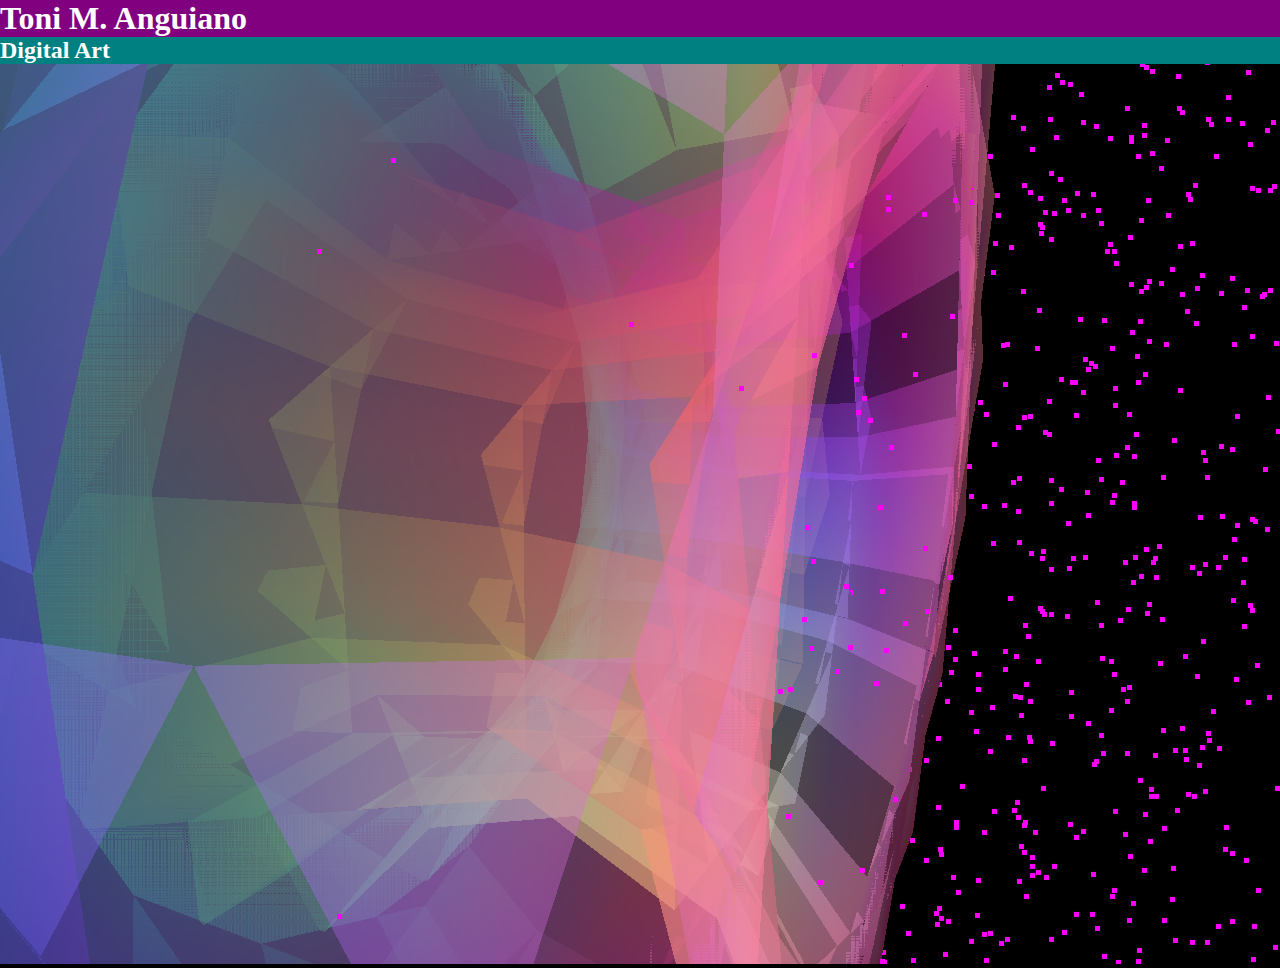
==== pagethree.html @ 2b879516 "update" ====
<!DOCTYPE html>
<html>
	<head>
	<title>Toni Anguiano  |  Portfolio</title>
		<meta charset="utf-8">
		<link rel="stylesheet" type="text/css" href="style.css">
	</head>
	<body>
		<h1 style="color:white;background-color:purple;">Toni M. Anguiano</h1>
		<h2 style="color:white;background-color:teal;">Digital Art</h2>


		<script src="three.min.js"></script>
		<script src="Detector.js"></script>
		<script>


			if ( ! Detector.webgl ) Detector.addGetWebGLMessage();

			var camera, scene, renderer;
			var geometry, material, mesh;

			function setup() {

				var W = window.innerWidth, H = window.innerHeight;
				renderer = new THREE.WebGLRenderer();
				renderer.setSize( W, H );
				document.body.appendChild( renderer.domElement );

				camera = new THREE.PerspectiveCamera( 50, W/H, 1, 10000 );
				camera.position.z = 500;

				scene = new THREE.Scene();


				// paste your code from the geometryGUI here
				geometry = new THREE.TorusGeometry(154.13, 72.17, 10, 17, 25.13);
                material = new THREE.MeshNormalMaterial({shading:
							  THREE.SmoothShading, side: THREE.DoubleSide, transparent: true,
							  opacity: 0.37});
                mesh = new THREE.Mesh(geometry, material);
                mesh.scale.x = mesh.scale.y = mesh.scale.z = 1.88;
                mesh.rotation.x = 5.73;
                mesh.rotation.y = 3.62;
                mesh.rotation.z = 1.85;
                scene.add(mesh);



			}

			function draw() {

				requestAnimationFrame( draw );

				// experiment with code from the snippets menu here
				mesh.rotation.x = Date.now() * 0.0005;
				mesh.rotation.y = Date.now() * 0.0002;
				mesh.rotation.z = Date.now() * 0.001;

				particles.rotation.y = Date.now() * 0.00005;

				renderer.render( scene, camera );

			}

			setup();geometry = new THREE.Geometry();
				for ( i = 0; i < 5000; i ++ ) {
					var vertex = new THREE.Vector3();
					vertex.x = 1000 * Math.random() - 500;
					vertex.y = 1000 * Math.random() - 500;
					vertex.z = 1000 * Math.random() - 500;
					geometry.vertices.push( vertex );
				}
				material = new THREE.ParticleBasicMaterial( { size: 5, sizeAttenuation:
			  false, transparent: true } );
				material.color.setHex( 0xff00ff );
				particles = new THREE.ParticleSystem( geometry, material );
				particles.sortParticles = true;
				scene.add( particles );



			draw();
		</script>

	</body>
</html>
---- style.css ----
.fa {
  padding: 5px;
  font-size: 30px;
  width: 40px;
  height: 40px;
  text-align: center;
  text-decoration: none;
  margin: 5px 2px;
}
.fa-instagram {
  background: magenta;
  color: white;
}
* {
margin:0;
padding:0;
}
body {
  background-color: Black;
  margin: 0;
  overflow: 0;
}

#animation {
  border: none:
  position: fixed;
  z-index: -999;
  width:100vw;
  height:100vh;
}
h1 {
  color: white;
}
h2 {
  color: Blue;
}

.pictures {
  width:80vw;
}

#navigation li {
  font-size: 13pt;
  float: left;
  padding:15px;
  list-style-type: none;
  background-color: green;
  margin-right: 20px;
}
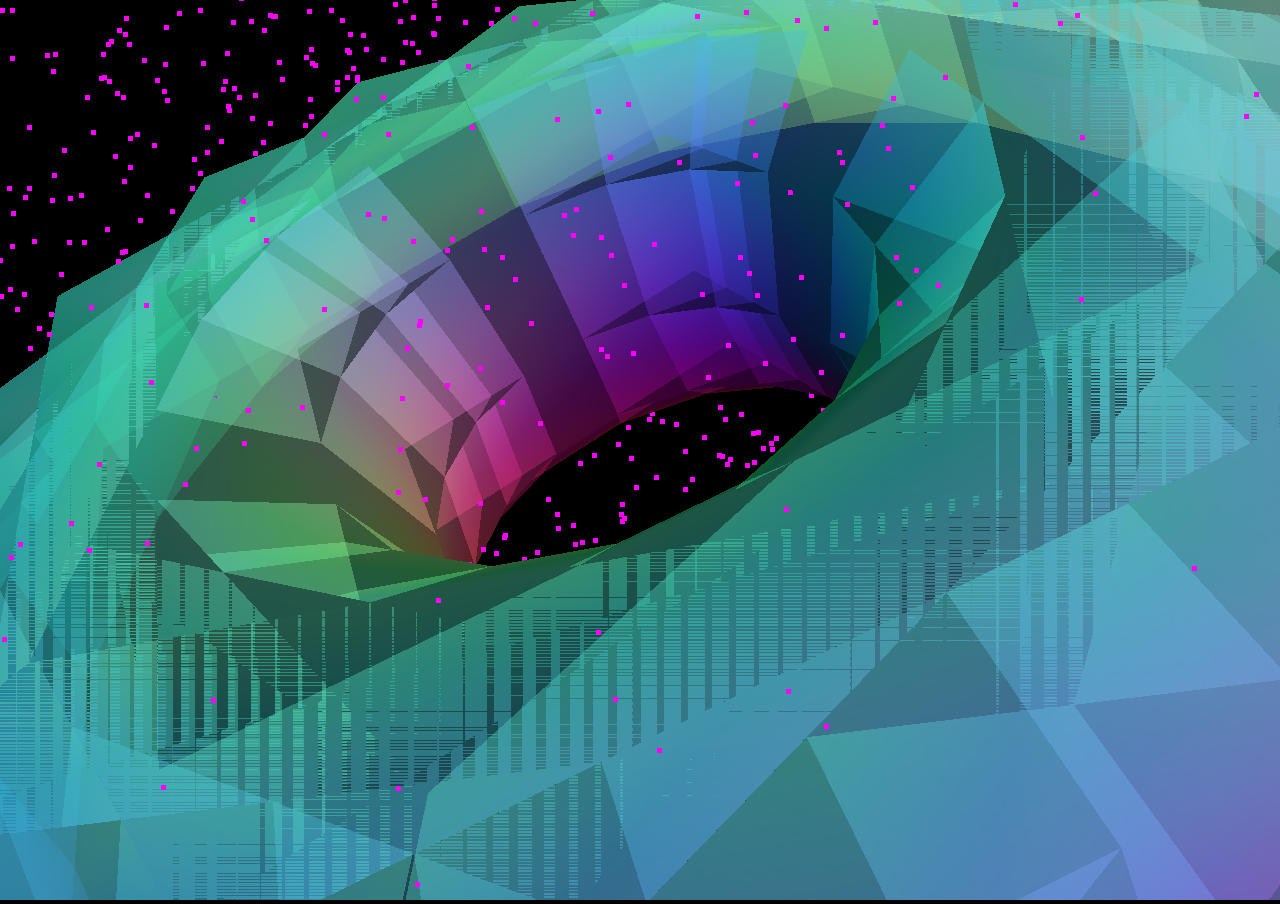
==== commit 50b3c1c4: "update gui" ====
--- a/pagethree.html
+++ b/pagethree.html
@@ -6,8 +6,6 @@
 		<link rel="stylesheet" type="text/css" href="style.css">
 	</head>
 	<body>
-		<h1 style="color:white;background-color:purple;">Toni M. Anguiano</h1>
-		<h2 style="color:white;background-color:teal;">Digital Art</h2>
 
 
 		<script src="three.min.js"></script>
--- a/style.css
+++ b/style.css
@@ -19,7 +19,7 @@
 body {
   background-color: Black;
   margin: 0;
-  overflow: 0;
+  overflow: hidden;
 }
 
 #animation {
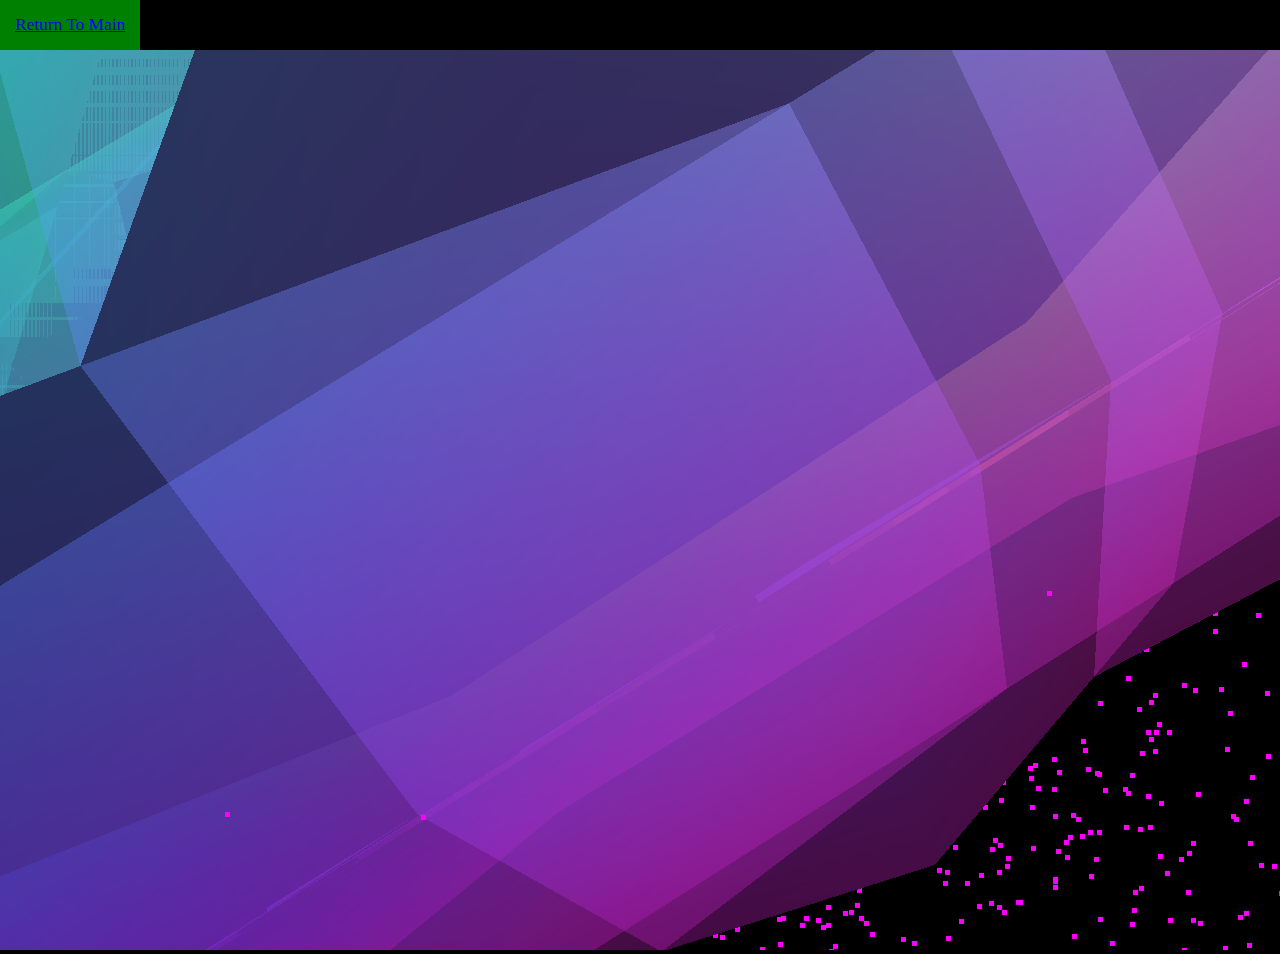
==== commit cf34fe7d: "update gui" ====
--- a/pagethree.html
+++ b/pagethree.html
@@ -3,15 +3,16 @@
 	<head>
 	<title>Toni Anguiano  |  Portfolio</title>
 		<meta charset="utf-8">
-		<link rel="stylesheet" type="text/css" href="style.css">
+		<link rel="stylesheet" type="text/css" href="sub.css">
 	</head>
 	<body>
-
+		<center><ul id="nav">
+ 			         <li class="buttons"><a href="index.html">Return To Main</a></li>
+ 			</ul></center>
 
 		<script src="three.min.js"></script>
 		<script src="Detector.js"></script>
 		<script>
-
 
 			if ( ! Detector.webgl ) Detector.addGetWebGLMessage();
 
--- a/sub.css
+++ b/sub.css
@@ -0,0 +1,36 @@
+* {
+margin:0;
+padding:0;
+}
+body {
+  background-color: Black;
+  margin: 0;
+  overflow: 0;
+}
+
+#animation {
+  border: none:
+  position: fixed;
+  z-index: -999;
+  width:100vw;
+  height:100vh;
+}
+h1 {
+  color: white;
+}
+h2 {
+  color: Blue;
+}
+
+.pictures {
+  width:80vw;
+}
+
+#nav li {
+  font-size: 13pt;
+  float: left;
+  padding:15px;
+  list-style-type: none;
+  background-color: green;
+  margin-right: 20px;
+}
